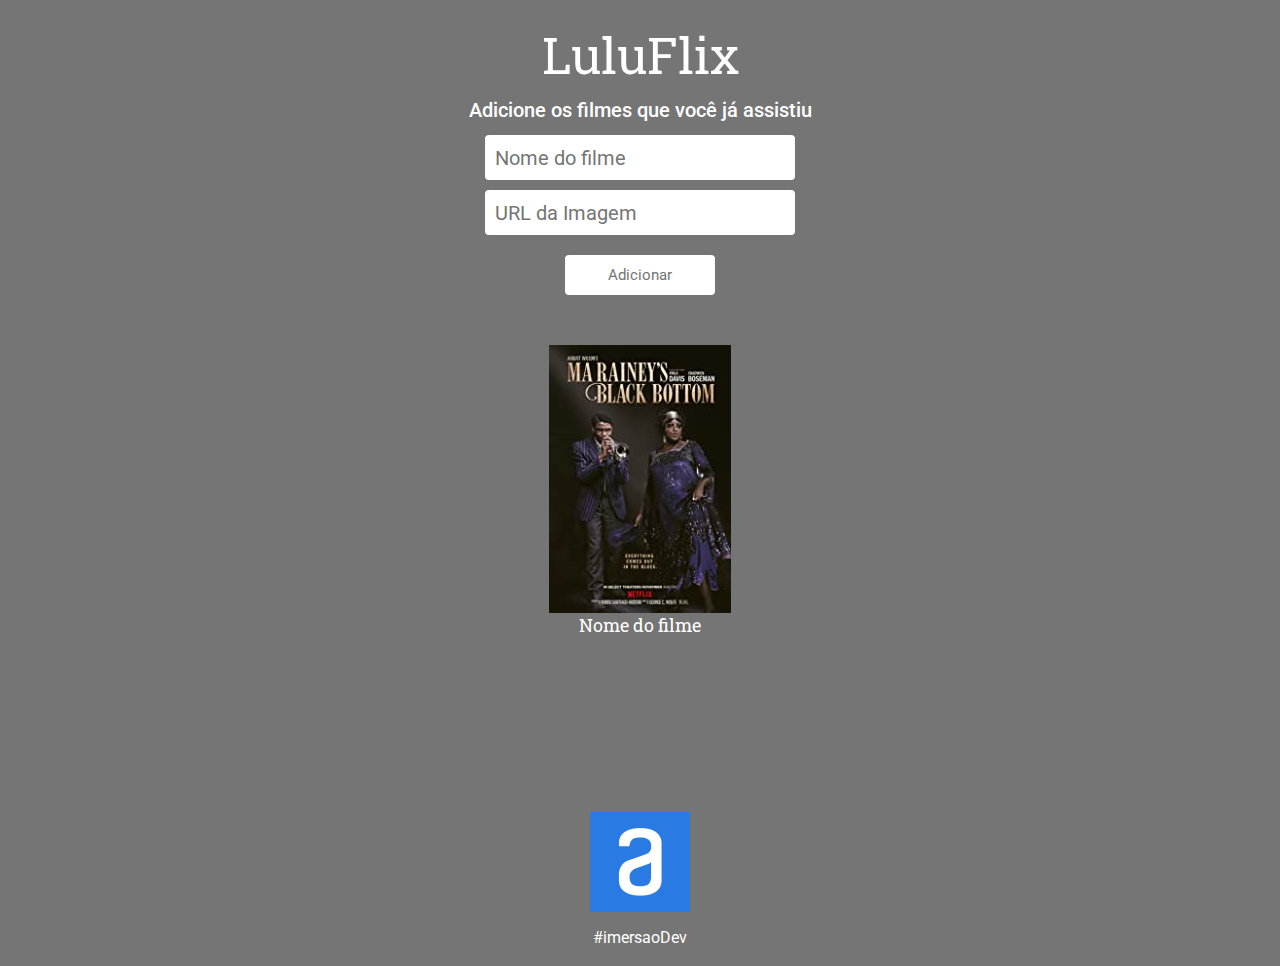
==== index.html @ 2b890520 "fix index.html name" ====
<!DOCTYPE html>
<html lang="pt-BR">
    <head>
        <meta charset="UTF-8">
        <meta http-equiv="X-UA-Compatible" content="IE=edge">
        <meta name="viewport" content="width=device-width, initial-scale=1.0">
        <link rel="preconnect" href="https://fonts.gstatic.com">
        <link href="https://fonts.googleapis.com/css2?family=Roboto+Slab:wght@500&family=Roboto:ital,wght@0,500;1,400&display=swap" rel="stylesheet">

        <link rel="stylesheet" href="css/reset.css">
        <link rel="stylesheet" href="css/base.css">
        <link rel="stylesheet" href="css/main-title.css">
        <link rel="stylesheet" href="css/main-label.css">  
        <link rel="stylesheet" href="css/main-input.css">     
        <link rel="stylesheet" href="css/main-button.css">
        <link rel="stylesheet" href="css/list-banners.css">
        <link rel="stylesheet" href="css/wrapper-banner.css">
        <link rel="stylesheet" href="css/main-banner.css">
        <link rel="stylesheet" href="css/main-caption.css">
        <link rel="stylesheet" href="css/main-footer.css">
        <title>LuluFlix</title>
    </head>
    <body>
        <h1 class="main-title">LuluFlix</h1>
        <label class="main-label" for="url">Adicione os filmes que você já assistiu</label>
        <input class="main-input -name" type="text" name="url" id="url" placeholder="Nome do filme">
        <input class="main-input -poster" type="text" name="url" id="url" placeholder="URL da Imagem">
        <button class="main-button" type="submit">Adicionar</button>
        <section class="list-banners">
            <!-- <figure class="wrapper-banner">
                <img class="main-banner" src="img/banner1.jpg" alt="banner of the movie">
                <figcaption class="main-caption">Nome do filme</figcaption>
            </figure>    -->
        </section>
        <footer class="main-footer">
            <a class="logo" href="https://www.alura.com.br/promocao/marcobrunodev">
                <img src="img/logoAlura.jpg" alt="logo alura" class="logoAlura"> 
            </a>
            <h3 class="title">#imersaoDev</h3>
        </footer>
        <script src="js/script.js"></script>
    </body>
</html>
---- css/base.css ----
:root {
    --color-first: #ffffff;
    --color-second: #757575;
    --color-third: #000;
}


body {
    background-color: var(--color-second);
    font-family: 'Roboto', sans-serif;
    font-weight: 400;
}
---- css/main-title.css ----
.main-title {
    color: var(--color-first);
    text-align: center;
    font-size: 50px;
    font-family: 'Roboto Slab', serif;
    border: none; 
    margin-top: 30px;
    margin-bottom: 20px;
}
---- css/main-label.css ----
.main-label {
    color: var(--color-first);
    text-align: center;
    display: block;
    font-family: 'Roboto', sans-serif; 
    font-weight: 500;
    font-size: 20px; 
    margin-bottom: 15px;
}
---- css/main-input.css ----
.main-input {
    width: 300px;
    height: 45px;
    margin-left: auto;
    margin-right: auto;
    margin-bottom: 10px;
    display: block;
    text-align: left;
    font-family: inherit;
    font-size: 20px;
    padding-left: 10px;
    color: var(--color-second);
    border-radius: 4px;
}
---- css/main-button.css ----
.main-button {
    width: 150px;
    height: 40px;
    margin-top: 20px;
    margin-left: auto;
    margin-right: auto;
    display: block;
    font: inherit;
    background-color: var(--color-first);
    border-radius: 4px;
    color: var(--color-second);
    font-size: 15px;
    cursor: pointer;
    transition: transform 100ms ease-in-out;
}

.main-button:hover{
    transform: scale(1.05);
}
---- css/list-banners.css ----
.list-banners {
    display: flex;
    justify-content: center;
    flex-wrap: wrap;
    padding-top: 50px;
    margin-bottom: 150px;

}

.list-banners .wrapper-banner {
    margin-left: 30px;
    margin-right: 30px;
    margin-bottom: 25px ;
}
---- css/wrapper-banner.css ----
.wrapper-banner {
    display: flex;
    flex-direction: column;
    align-items: center;
    cursor: pointer;
    transition:100ms transform ease-in-out;
} 

.wrapper-banner:hover {
    transform: scale(1.1);
    transition: 250ms transform cubic-bezier(0.42, 0, 0.6, 1.7);
}

.wrapper-banner .main-banner {
    margin-bottom: 5px;
}

.wrapper-banner .main-caption {
    width: 182px;
    text-align: center;
}
---- css/main-banner.css ----
.main-banner {
     box-shadow: 2px 2px 5px var(--color-third);
}
---- css/main-caption.css ----
.main-caption {
    color: var(--color-first);
    font-family: 'Roboto Slab', sans-serif;
    font-size: 18px;
    line-height: 24px;
}
---- css/main-footer.css ----
.main-footer {
    display: flex;
    flex-direction: column;
    align-items: center;
    padding-bottom: 20px;
}

.main-footer .logoAlura {
    height: 100px;
}

.main-footer .logo{
    margin-bottom: 15px;
}

.main-footer .title {
    color: var(--color-first);
}
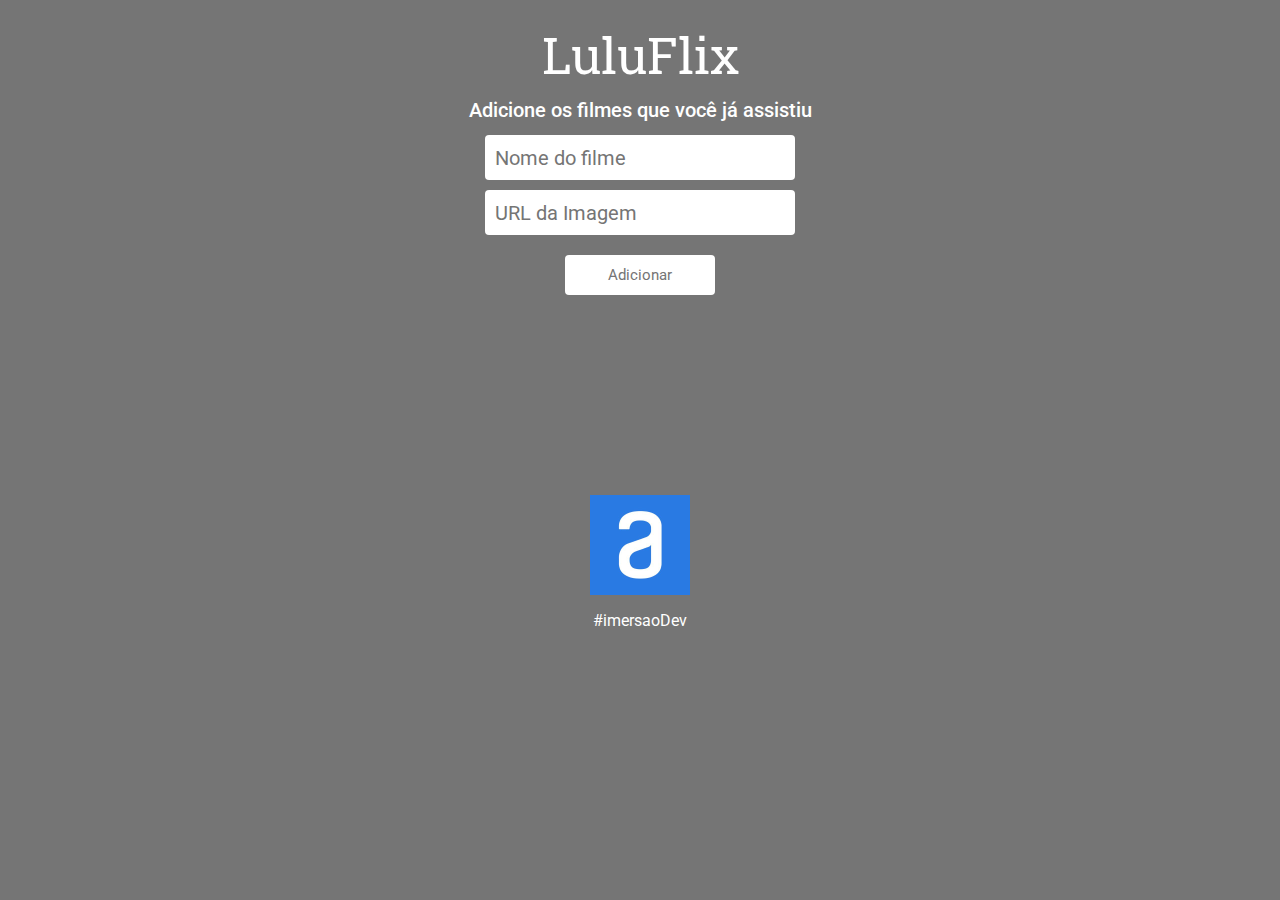
==== commit c2d0ff14: "finish displaymovie obj that return movie banner and movie name" ====
--- a/index.html
+++ b/index.html
@@ -1,6 +1,9 @@
 <!DOCTYPE html>
 <html lang="pt-BR">
     <head>
+        <link rel="shortcut icon" href="#">
+
+
         <meta charset="UTF-8">
         <meta http-equiv="X-UA-Compatible" content="IE=edge">
         <meta name="viewport" content="width=device-width, initial-scale=1.0">
@@ -24,8 +27,8 @@
         <h1 class="main-title">LuluFlix</h1>
         <label class="main-label" for="url">Adicione os filmes que você já assistiu</label>
         <input class="main-input -name" type="text" name="url" id="url" placeholder="Nome do filme">
-        <input class="main-input -poster" type="text" name="url" id="url" placeholder="URL da Imagem">
-        <button class="main-button" type="submit">Adicionar</button>
+        <input class="main-input -banner" type="text" name="url" id="url" placeholder="URL da Imagem">
+        <button class="main-button" type="submit" onclick="displayMovie.submitContent()">Adicionar</button>
         <section class="list-banners">
             <!-- <figure class="wrapper-banner">
                 <img class="main-banner" src="img/banner1.jpg" alt="banner of the movie">
@@ -33,7 +36,7 @@
             </figure>    -->
         </section>
         <footer class="main-footer">
-            <a class="logo" href="https://www.alura.com.br/promocao/marcobrunodev">
+            <a class="logo" href="https://www.alura.com.br/promocao/marcobrunodev" target="_blank">
                 <img src="img/logoAlura.jpg" alt="logo alura" class="logoAlura"> 
             </a>
             <h3 class="title">#imersaoDev</h3>
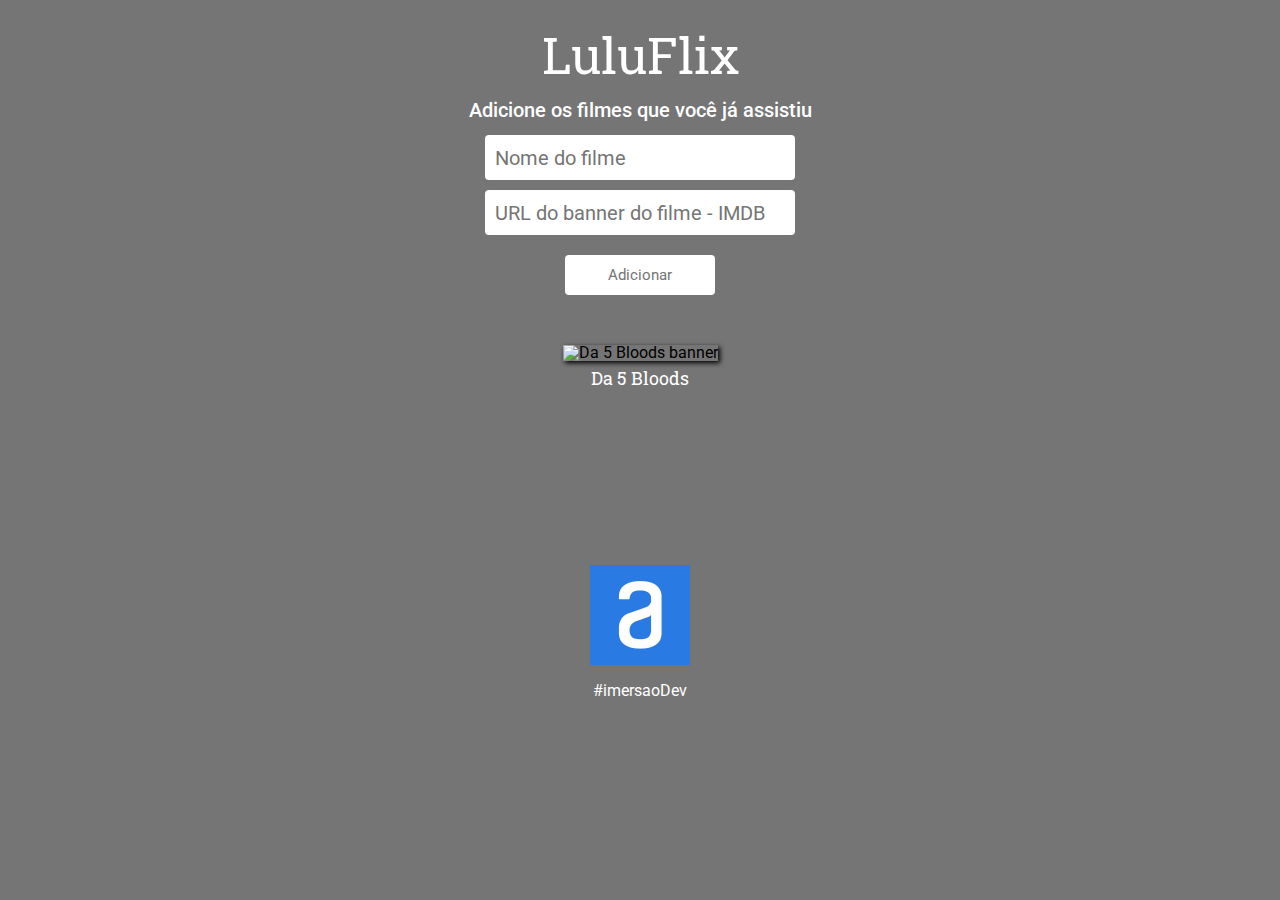
==== commit 8a219bb6: "create verification for required input fields" ====
--- a/index.html
+++ b/index.html
@@ -27,13 +27,13 @@
         <h1 class="main-title">LuluFlix</h1>
         <label class="main-label" for="url">Adicione os filmes que você já assistiu</label>
         <input class="main-input -name" type="text" name="url" id="url" placeholder="Nome do filme">
-        <input class="main-input -banner" type="text" name="url" id="url" placeholder="URL da Imagem">
-        <button class="main-button" type="submit" onclick="displayMovie.submitContent()">Adicionar</button>
+        <input class="main-input -banner" type="text" name="url" id="url" placeholder="URL do banner do filme - IMDB">
+        <button class="main-button" type="submit" onclick="displayMovie.submitContent(displayMovie.movieBannerRaw.value, displayMovie.movieNameRaw.value)">Adicionar</button>
         <section class="list-banners">
-            <!-- <figure class="wrapper-banner">
-                <img class="main-banner" src="img/banner1.jpg" alt="banner of the movie">
-                <figcaption class="main-caption">Nome do filme</figcaption>
-            </figure>    -->
+            <figure class="wrapper-banner">
+                <img class="main-banner" lang="en" src="https://m.media-amazon.com/images/M/MV5BNjE4ODEwNzktYjg5Yi00N2YxLWExMmEtMmQyZTBiYWI4MGQwXkEyXkFqcGdeQXVyMTEyMjM2NDc2._V1_UX182_CR0,0,182,268_AL_.jpg" alt="Da 5 Bloods banner">
+                <figcaption class="main-caption" lang="en">Da 5 Bloods</figcaption>
+            </figure>   
         </section>
         <footer class="main-footer">
             <a class="logo" href="https://www.alura.com.br/promocao/marcobrunodev" target="_blank">
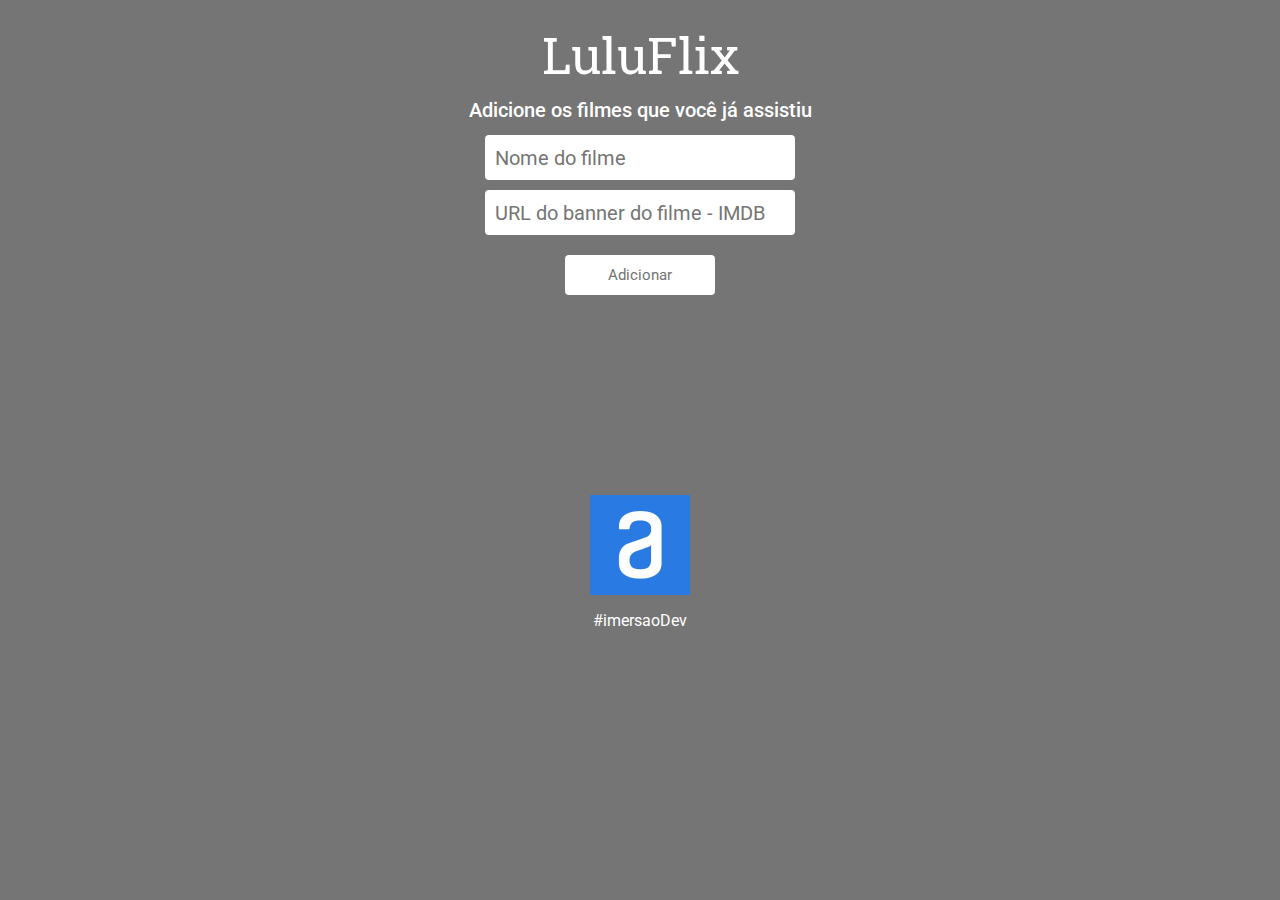
==== commit 5472631a: "final before localStorage" ====
--- a/index.html
+++ b/index.html
@@ -30,10 +30,10 @@
         <input class="main-input -banner" type="text" name="url" id="url" placeholder="URL do banner do filme - IMDB">
         <button class="main-button" type="submit" onclick="displayMovie.submitContent(displayMovie.movieBannerRaw.value, displayMovie.movieNameRaw.value)">Adicionar</button>
         <section class="list-banners">
-            <figure class="wrapper-banner">
+            <!-- <figure class="wrapper-banner">
                 <img class="main-banner" lang="en" src="https://m.media-amazon.com/images/M/MV5BNjE4ODEwNzktYjg5Yi00N2YxLWExMmEtMmQyZTBiYWI4MGQwXkEyXkFqcGdeQXVyMTEyMjM2NDc2._V1_UX182_CR0,0,182,268_AL_.jpg" alt="Da 5 Bloods banner">
                 <figcaption class="main-caption" lang="en">Da 5 Bloods</figcaption>
-            </figure>   
+            </figure>    -->
         </section>
         <footer class="main-footer">
             <a class="logo" href="https://www.alura.com.br/promocao/marcobrunodev" target="_blank">
